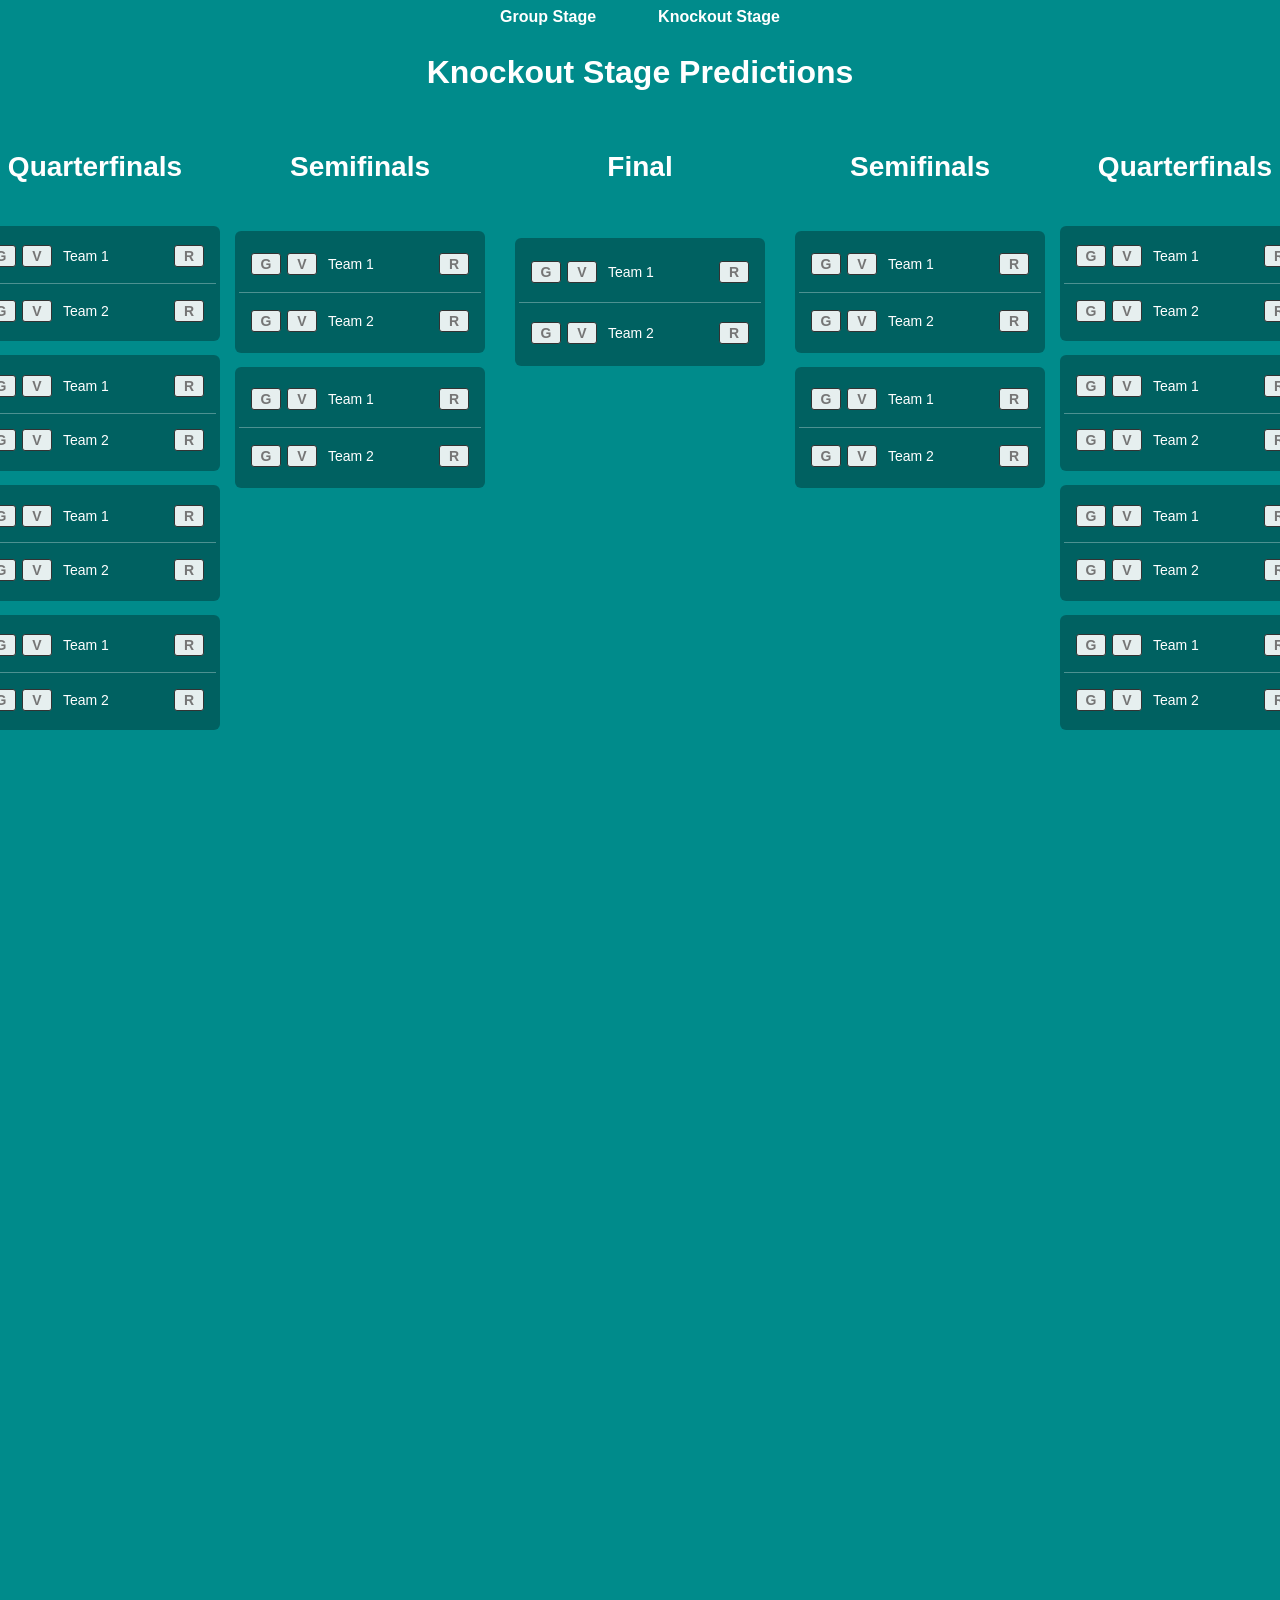
==== KnockoutStage.html @ 5d426e63 "Add files via upload" ====
<!DOCTYPE html>
<html lang="en">
<head>
  <meta name="viewport" content="width=device-width, initial-scale=1.0">
  <meta charset="UTF-8">
  <title>2026 World Cup Knockout Stage</title>
</head>
<body>
    <style>
        * {
            margin: 0;
            padding: 0;
            box-sizing: border-box;
        }
        body {
            font-family: Arial, sans-serif;
            background-color: darkcyan;
            color: white;
        }
        .nav-menu {
            display: flex;
            gap: 30px;
            justify-content: center;
            margin-bottom: 20px;
        }
        .nav-link {
            color: white;
            text-decoration: none;
            font-weight: bold;
            padding: 8px 16px;
            border-radius: 5px;
            transition: background-color 0.3s ease;
        }
        .nav-link:hover {
            background-color: rgba(255, 255, 255, 0.2);
        }
        h1 {
            text-align: center;
            font-size: 32px;
        }
        .bracket-container {
          display: flex;
          justify-content: center;
          padding: 20px;
          gap: 15px;
              
          /* ADD THESE LINES */
          overflow-x: auto;            /* Enables horizontal scroll */
          -webkit-overflow-scrolling: touch; /* Smooth momentum scrolling for iOS */
          width: 100%;                 /* Ensures it doesn't exceed screen width */
        }
        .bracket-section {
            display: flex;
            gap: 15px;
            align-items: flex-start;
        }
        .bracket-column {
            display: grid;
            grid-template-rows: repeat(33, auto);
            gap: 4px; /* Added a little more space between matches */
            min-height: 1600px;
            min-width: 250px; /* Increased from 200px to give text room */
        }
        .column-label {
            grid-row: 1;
            text-align: center;
            font-weight: bold;
            font-size: 28px;
            color: white;
            padding: 40px 0;
            height: 20px;
        }
        .match {
            border: none;
            background: rgba(0, 0, 0, 0.3);
            border-radius: 6px;
            margin-bottom: 10px;
            padding: 4px; /* Added padding inside the match box */
            display: flex;
            flex-direction: column;
        }
        .team-entry {
            padding: 8px 12px;
            border-bottom: 1px solid rgba(255, 255, 255, 0.3);
            display: flex;
            align-items: center;
            gap: 6px;
            flex: 1;
            min-height: 24px;
        }
        .team-entry:last-child {
            border-bottom: none;
        }
        .team-entry input {
            width: 30px; /* Slightly smaller inputs */
            padding: 2px;
            text-align: center;
            background: rgba(255, 255, 255, 0.9);
            border: 1px solid #333;
            border-radius: 3px;
            color: #333;
            font-weight: bold;
            font-size: 14px; /* Slightly smaller text so it fits */
        }
        /* Remove spinner arrows from number inputs */
        input[type="number"]::-webkit-outer-spin-button,
        input[type="number"]::-webkit-inner-spin-button {
            -webkit-appearance: none;
            margin: 0;
        }
        input[type="number"] {
            -moz-appearance: textfield;
        }
        .team-name {
            flex-grow: 1;
            white-space: nowrap;
            overflow: hidden;
            text-overflow: ellipsis;
            font-size: 14px; /* Adjusted to fit better */
            padding: 0 5px;
        }
        .divider-center {
            width: 2px;
            background: rgba(255, 255, 255, 0.2);
            min-height: 1600px;
        }
       @media (max-width: 768px) {
          .bracket-container {
              justify-content: flex-start; /* Forces the swipe to start from the left */
              padding: 10px;
          }
          
          /* Optional: Slightly reduce the side padding of the bracket 
            if it feels too cramped on mobile */
          .bracket-column {
              min-width: 180px; /* Slightly tighter on mobile to show more columns at once */
          }
        }
    </style>
  <header class="page-header">
    <nav class="nav-menu">
      <a href="index.html" class="nav-link">Group Stage</a>
      <a href="KnockoutStage.html" class="nav-link">Knockout Stage</a>
    </nav>
  </header>
    <h1>Knockout Stage Predictions</h1>
    <div class="bracket-container" id="bracket"></div>

<script>
    function createMatch() {
        const div = document.createElement('div');
        div.className = 'match';
        div.innerHTML = `
            <div class="team-entry">
                <input type="number" placeholder="G" min="0" max="99">
                <input type="number" placeholder="V" min="0" max="99">
                <span class="team-name" contenteditable="true">Team 1</span>
                <input type="number" placeholder="R" min="0" max="99">
            </div>
            <div class="team-entry">
                <input type="number" placeholder="G" min="0" max="99">
                <input type="number" placeholder="V" min="0" max="99">
                <span class="team-name" contenteditable="true">Team 2</span>
                <input type="number" placeholder="R" min="0" max="99">
            </div>
        `;
        return div;
    }

    function createBracketColumn(roundName, matchCount, startRow, rowSpan) {
        const column = document.createElement('div');
        column.className = 'bracket-column';
        const label = document.createElement('div');
        label.className = 'column-label';
        label.textContent = roundName;
        column.appendChild(label);

        for (let i = 0; i < matchCount; i++) {
            const match = createMatch();
            match.style.gridRow = `${startRow + i * rowSpan} / span ${rowSpan}`;
            column.appendChild(match);
        }
        return column;
    }
    const bracket = document.getElementById('bracket');

    // LEFT SIDE
    const leftSection = document.createElement('div');
    leftSection.className = 'bracket-section';
    leftSection.appendChild(createBracketColumn('Round of 32', 16, 2, 2));
    leftSection.appendChild(createBracketColumn('Round of 16', 8, 3, 4));
    leftSection.appendChild(createBracketColumn('Quarterfinals', 4, 5, 8));
    leftSection.appendChild(createBracketColumn('Semifinals', 2, 9, 16));
    bracket.appendChild(leftSection);

    // CENTER DIVIDER
    const divider = document.createElement('div');
    divider.className = 'divider-center';
    bracket.appendChild(divider);

    // FINAL - CENTERED
    const finalColumn = createBracketColumn('Final', 1, 16, 2);
    bracket.appendChild(finalColumn);

    // CENTER DIVIDER
    const divider2 = document.createElement('div');
    divider2.className = 'divider-center';
    bracket.appendChild(divider2);

    // RIGHT SIDE
    const rightSection = document.createElement('div');
    rightSection.className = 'bracket-section';
    rightSection.appendChild(createBracketColumn('Semifinals', 2, 9, 16));
    rightSection.appendChild(createBracketColumn('Quarterfinals', 4, 5, 8));
    rightSection.appendChild(createBracketColumn('Round of 16', 8, 3, 4));
    rightSection.appendChild(createBracketColumn('Round of 32', 16, 2, 2));
    bracket.appendChild(rightSection);

    function handleMobileLayout() {
        const matches = document.querySelectorAll('.match');
        if (window.innerWidth <= 768) {
            matches.forEach(m => m.style.gridRow = 'unset');
        } else {
            // Re-apply if necessary or just let the desktop CSS handle it
        }
    }

    // Run on load and whenever the screen is resized
    window.addEventListener('resize', handleMobileLayout);
    handleMobileLayout(); // Initial check
</script>
</body>
</html>
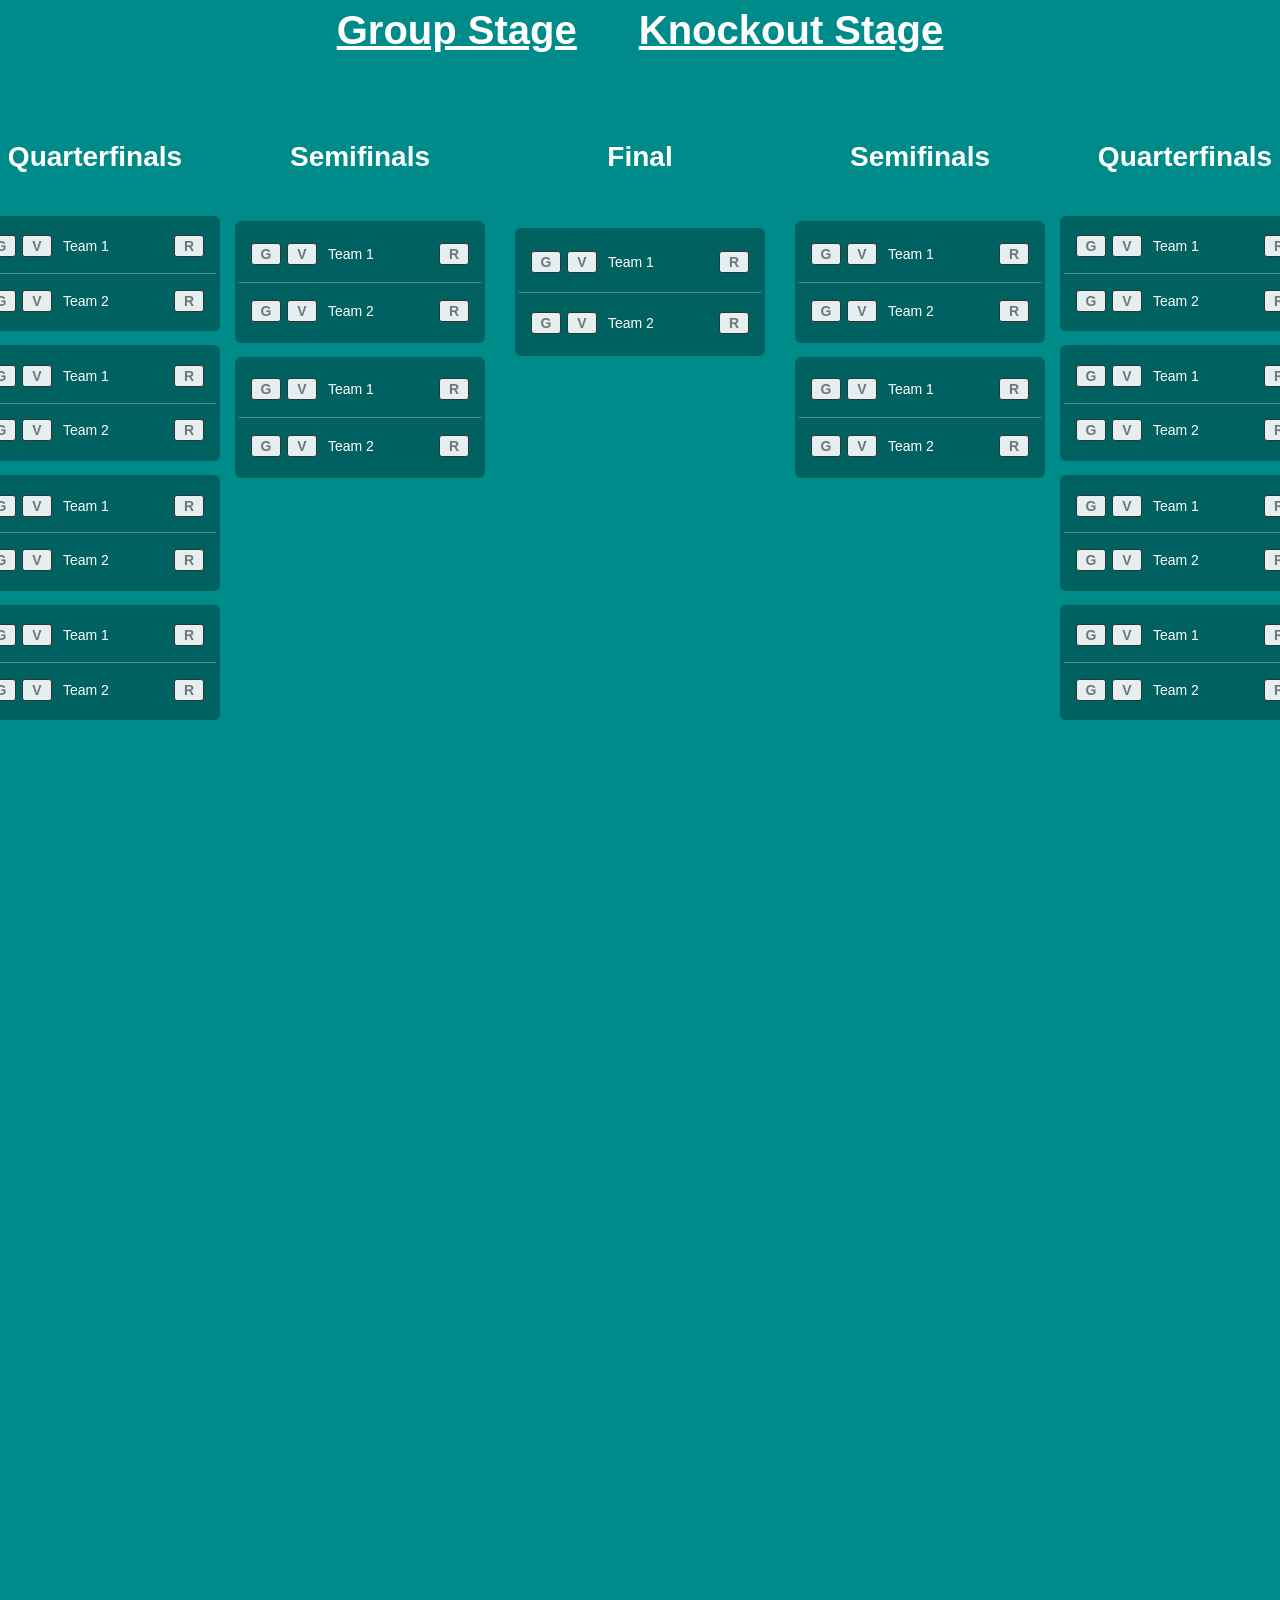
==== commit 5f2b8909: "Polish" ====
--- a/KnockoutStage.html
+++ b/KnockoutStage.html
@@ -25,8 +25,9 @@
         }
         .nav-link {
             color: white;
-            text-decoration: none;
+            text-decoration: underline;
             font-weight: bold;
+            font-size: 40px;
             padding: 8px 16px;
             border-radius: 5px;
             transition: background-color 0.3s ease;
@@ -129,7 +130,6 @@
               justify-content: flex-start; /* Forces the swipe to start from the left */
               padding: 10px;
           }
-          
           /* Optional: Slightly reduce the side padding of the bracket 
             if it feels too cramped on mobile */
           .bracket-column {
@@ -143,7 +143,6 @@
       <a href="KnockoutStage.html" class="nav-link">Knockout Stage</a>
     </nav>
   </header>
-    <h1>Knockout Stage Predictions</h1>
     <div class="bracket-container" id="bracket"></div>
 
 <script>
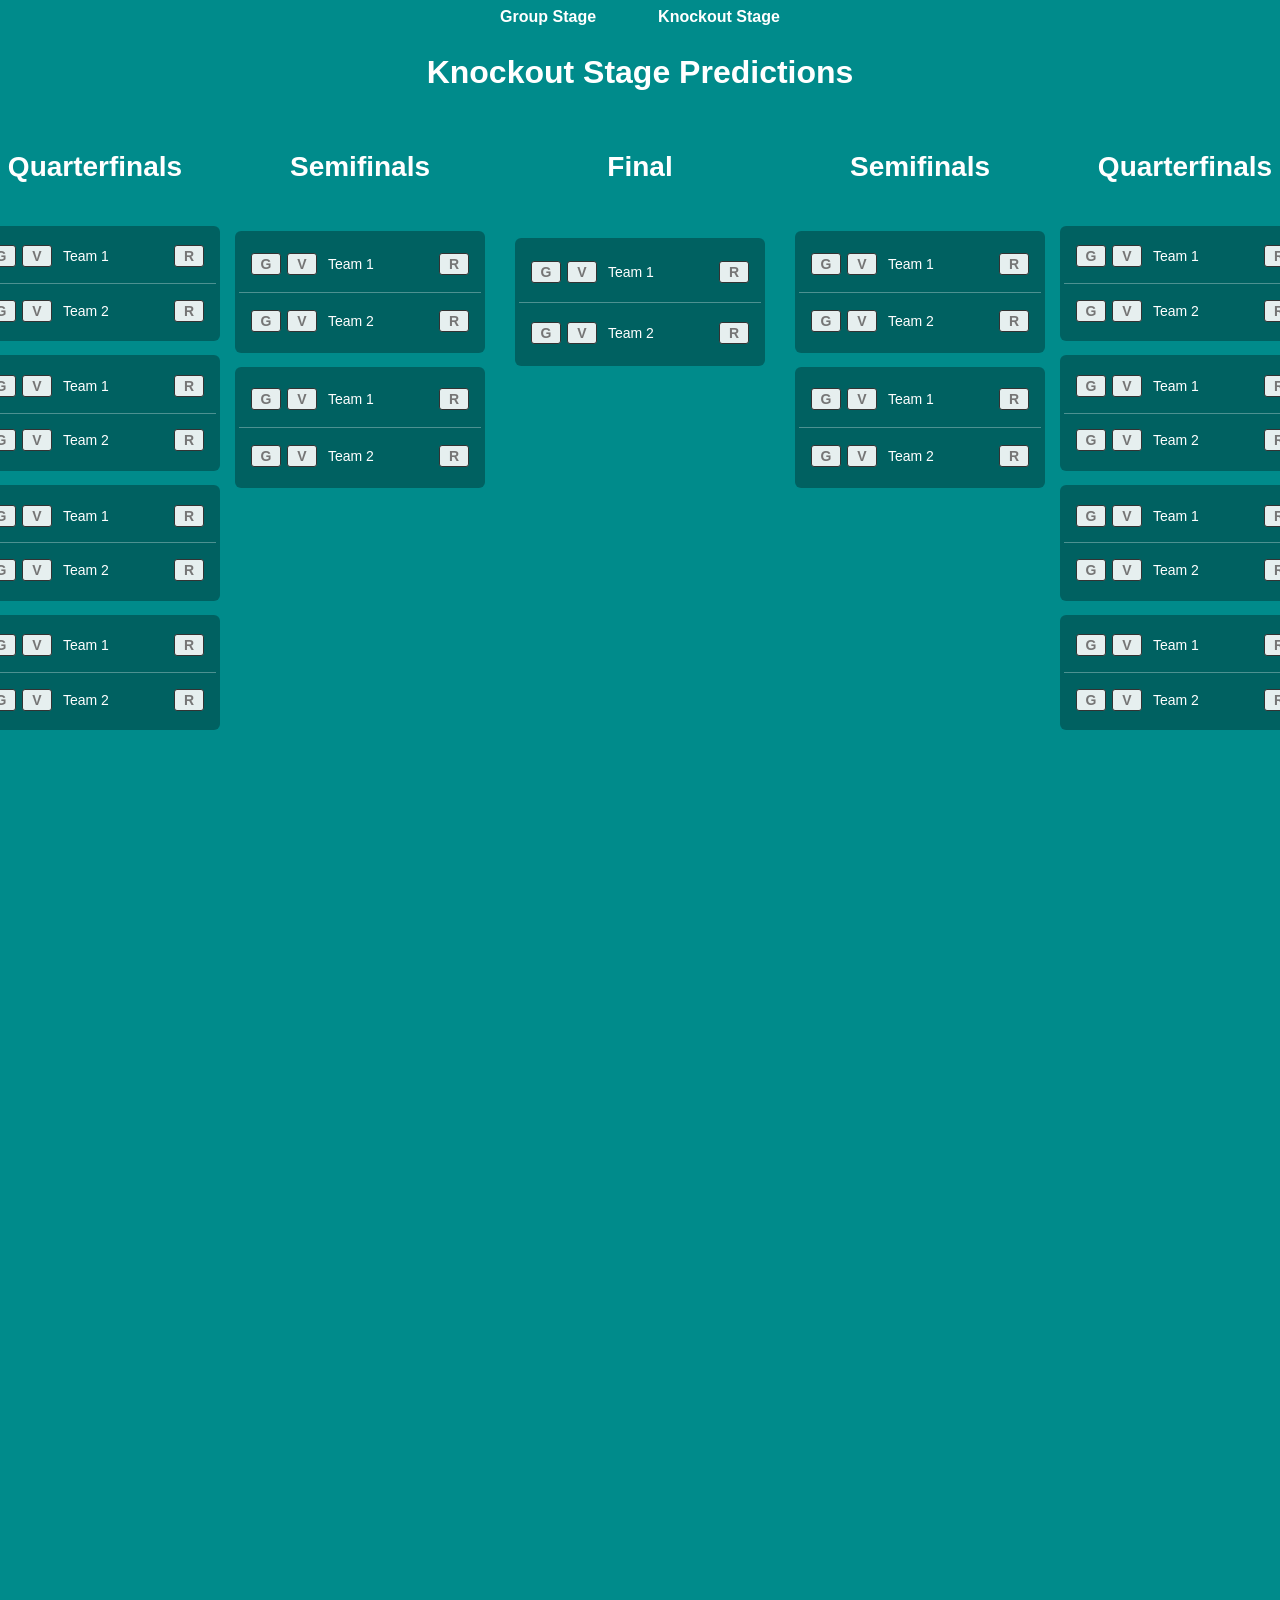
==== commit 03d8396b: "Add files via upload" ====
--- a/KnockoutStage.html
+++ b/KnockoutStage.html
@@ -25,9 +25,8 @@
         }
         .nav-link {
             color: white;
-            text-decoration: underline;
+            text-decoration: none;
             font-weight: bold;
-            font-size: 40px;
             padding: 8px 16px;
             border-radius: 5px;
             transition: background-color 0.3s ease;
@@ -130,6 +129,7 @@
               justify-content: flex-start; /* Forces the swipe to start from the left */
               padding: 10px;
           }
+          
           /* Optional: Slightly reduce the side padding of the bracket 
             if it feels too cramped on mobile */
           .bracket-column {
@@ -143,6 +143,7 @@
       <a href="KnockoutStage.html" class="nav-link">Knockout Stage</a>
     </nav>
   </header>
+    <h1>Knockout Stage Predictions</h1>
     <div class="bracket-container" id="bracket"></div>
 
 <script>
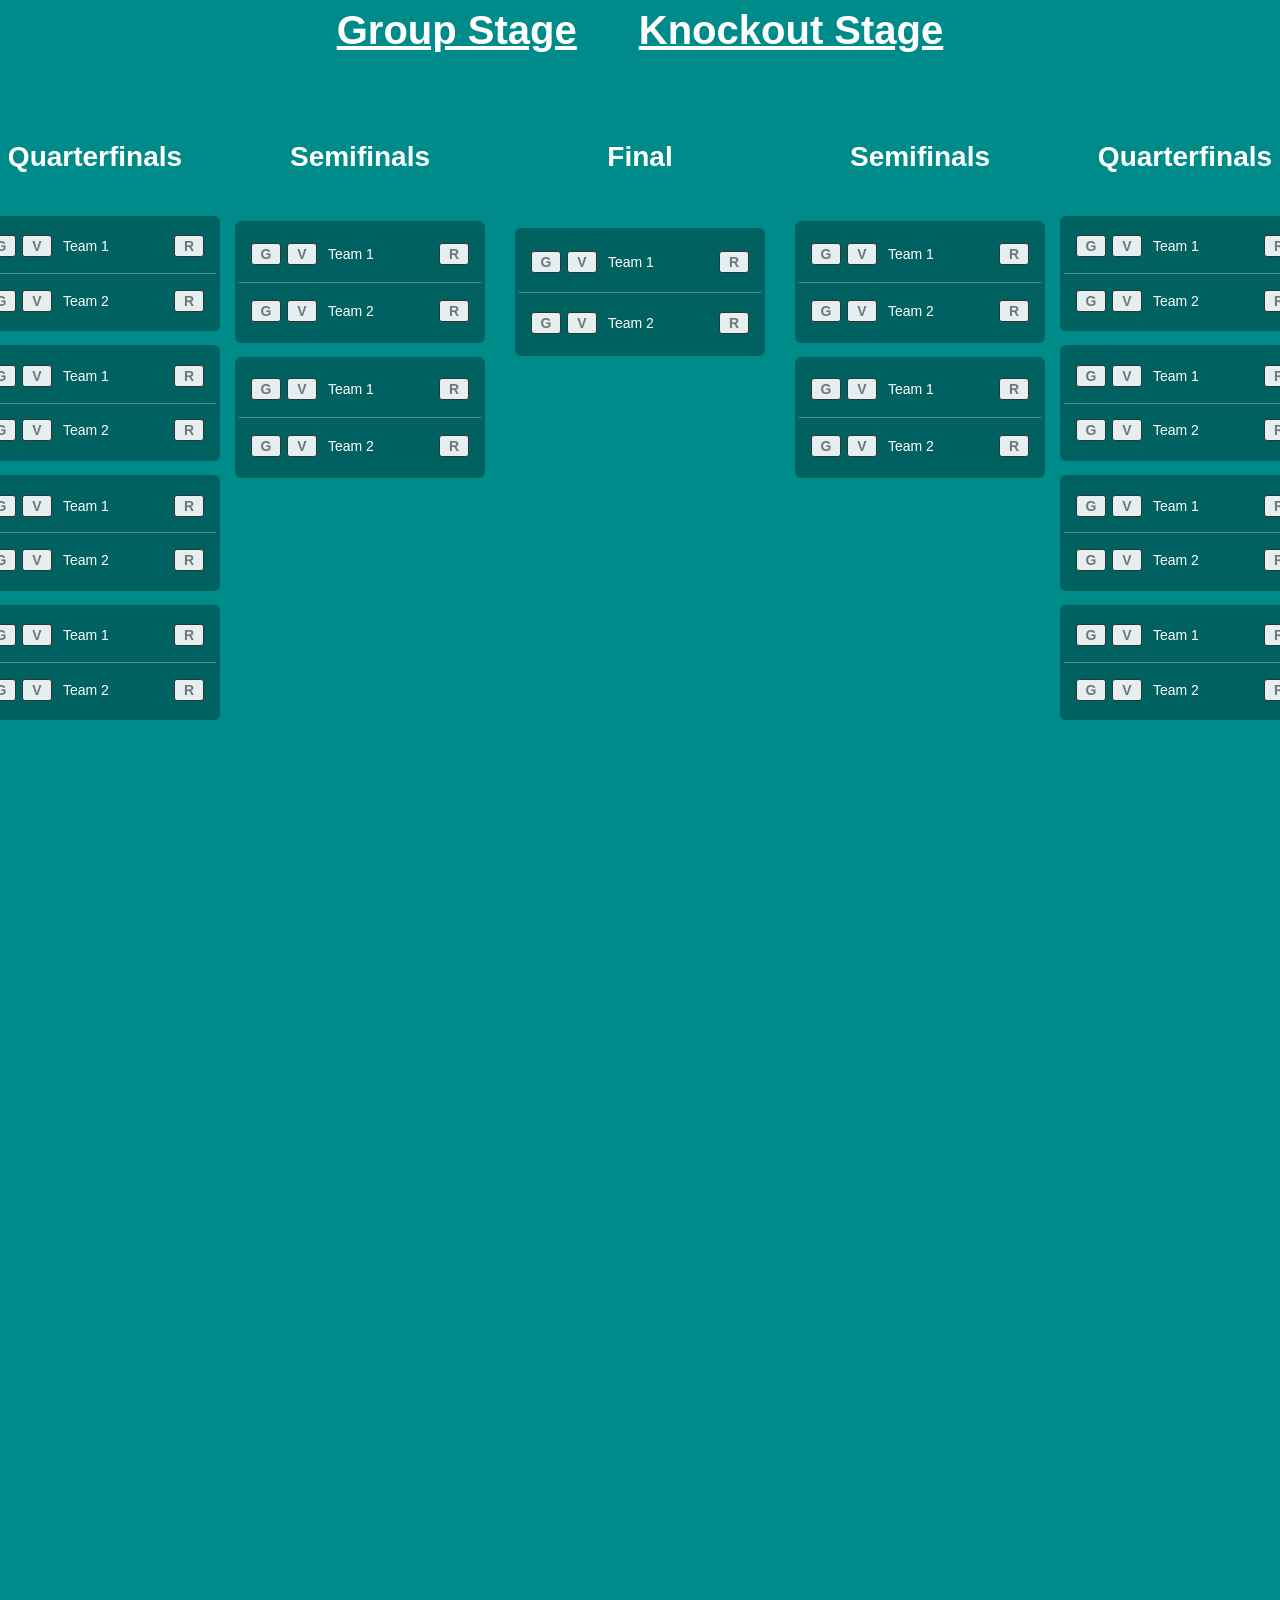
==== commit 3f42d0b1: "Add files via upload" ====
--- a/KnockoutStage.html
+++ b/KnockoutStage.html
@@ -25,8 +25,9 @@
         }
         .nav-link {
             color: white;
-            text-decoration: none;
+            text-decoration: underline;
             font-weight: bold;
+            font-size: 40px;
             padding: 8px 16px;
             border-radius: 5px;
             transition: background-color 0.3s ease;
@@ -129,7 +130,6 @@
               justify-content: flex-start; /* Forces the swipe to start from the left */
               padding: 10px;
           }
-          
           /* Optional: Slightly reduce the side padding of the bracket 
             if it feels too cramped on mobile */
           .bracket-column {
@@ -143,7 +143,6 @@
       <a href="KnockoutStage.html" class="nav-link">Knockout Stage</a>
     </nav>
   </header>
-    <h1>Knockout Stage Predictions</h1>
     <div class="bracket-container" id="bracket"></div>
 
 <script>
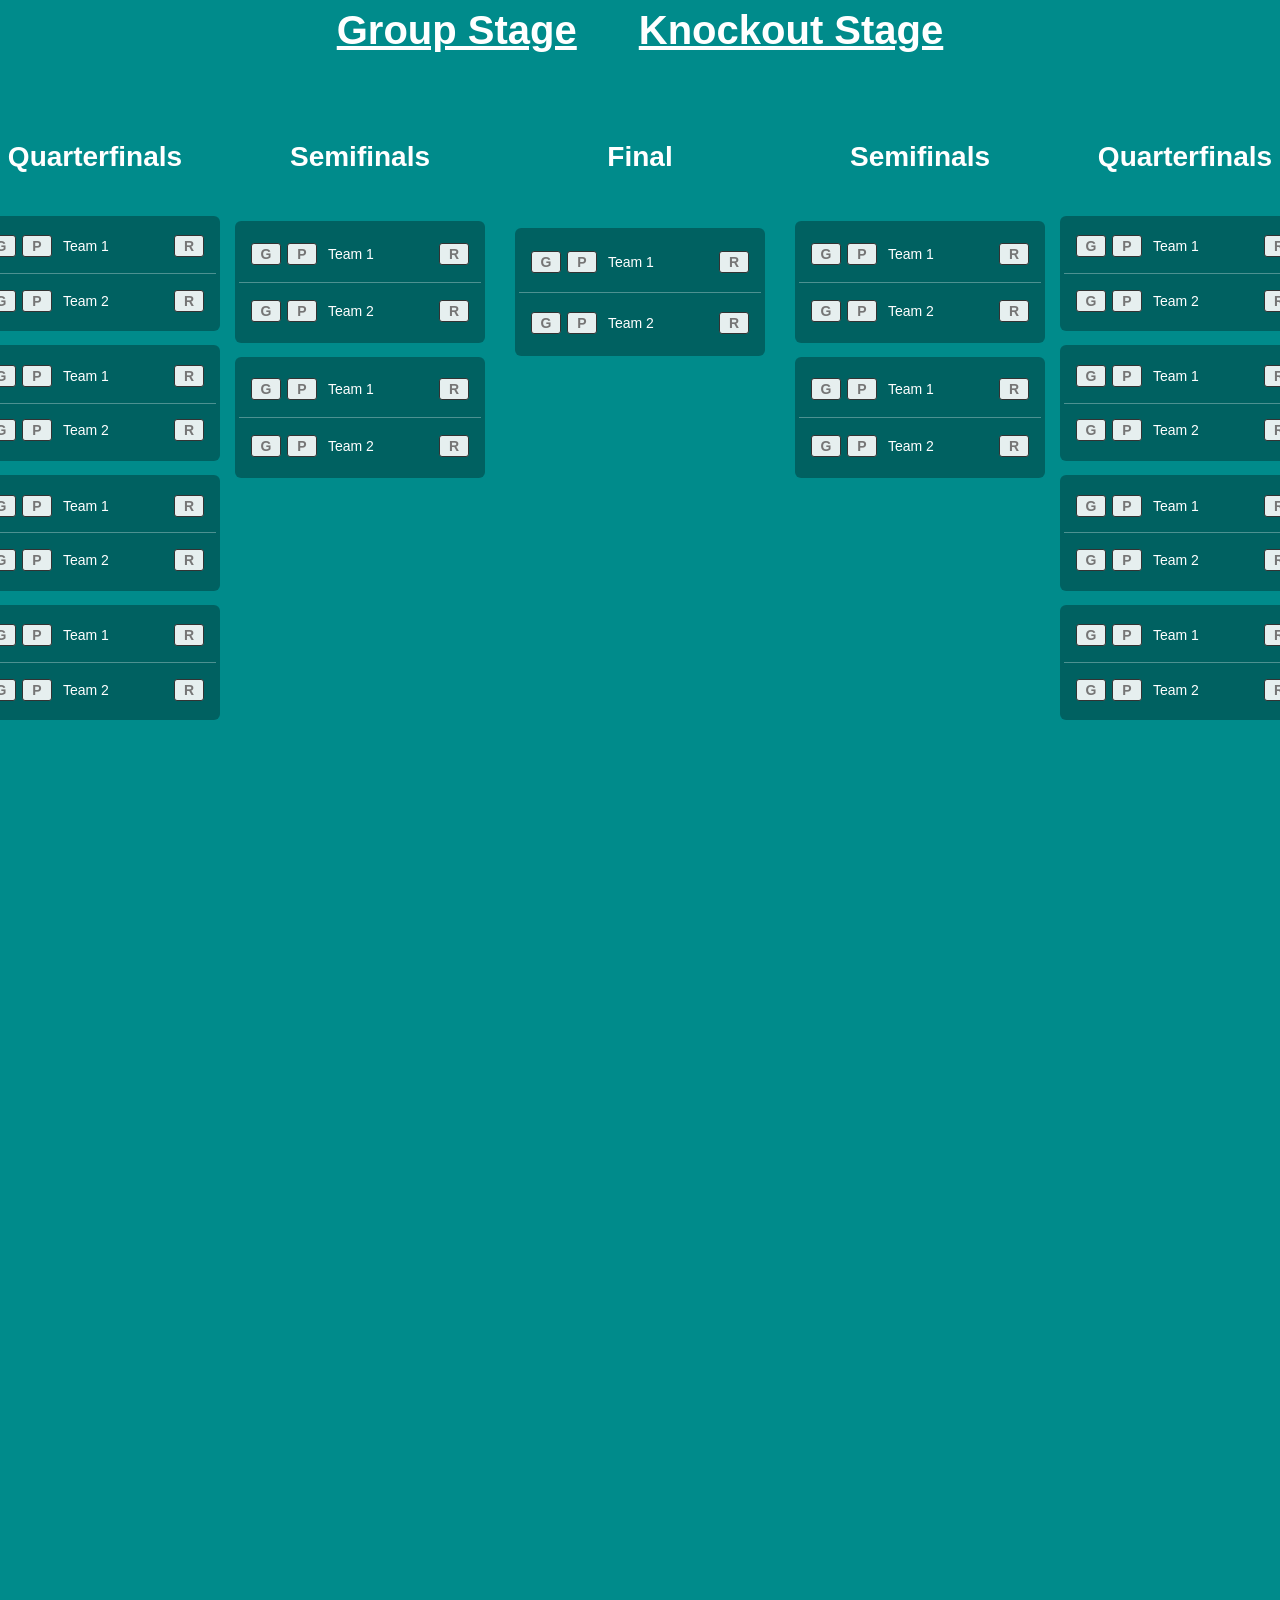
==== commit a5f43e5c: "matchup addition" ====
--- a/KnockoutStage.html
+++ b/KnockoutStage.html
@@ -146,36 +146,42 @@
     <div class="bracket-container" id="bracket"></div>
 
 <script>
-    function createMatch() {
+    // Add an index parameter
+    function createMatch(matchIndex) {
         const div = document.createElement('div');
         div.className = 'match';
         div.innerHTML = `
             <div class="team-entry">
-                <input type="number" placeholder="G" min="0" max="99">
-                <input type="number" placeholder="V" min="0" max="99">
-                <span class="team-name" contenteditable="true">Team 1</span>
-                <input type="number" placeholder="R" min="0" max="99">
+                <input type="number" id="m${matchIndex}_t1_g" placeholder="G">
+                <input type="number" id="m${matchIndex}_t1_v" placeholder="P">
+                <span class="team-name" id="m${matchIndex}_t1_name" contenteditable="true">Team 1</span>
+                <input type="number" id="m${matchIndex}_t1_r" placeholder="R">
             </div>
             <div class="team-entry">
-                <input type="number" placeholder="G" min="0" max="99">
-                <input type="number" placeholder="V" min="0" max="99">
-                <span class="team-name" contenteditable="true">Team 2</span>
-                <input type="number" placeholder="R" min="0" max="99">
+                <input type="number" id="m${matchIndex}_t2_g" placeholder="G">
+                <input type="number" id="m${matchIndex}_t2_v" placeholder="P">
+                <span class="team-name" id="m${matchIndex}_t2_name" contenteditable="true">Team 2</span>
+                <input type="number" id="m${matchIndex}_t2_r" placeholder="R">
             </div>
         `;
         return div;
     }
 
+        // Keep a global counter
+    let matchCounter = 0; 
+
     function createBracketColumn(roundName, matchCount, startRow, rowSpan) {
         const column = document.createElement('div');
         column.className = 'bracket-column';
+
         const label = document.createElement('div');
         label.className = 'column-label';
         label.textContent = roundName;
         column.appendChild(label);
 
         for (let i = 0; i < matchCount; i++) {
-            const match = createMatch();
+            // Pass the counter and increment it
+            const match = createMatch(matchCounter++); 
             match.style.gridRow = `${startRow + i * rowSpan} / span ${rowSpan}`;
             column.appendChild(match);
         }
@@ -227,6 +233,29 @@
     // Run on load and whenever the screen is resized
     window.addEventListener('resize', handleMobileLayout);
     handleMobileLayout(); // Initial check
+
+    // Add this to the bottom of your script
+    const inputs = document.querySelectorAll('input, span[contenteditable="true"]');
+
+    // Function to initialize storage
+    function initStorage() {
+        // 1. Load: Restore data when the page loads
+        document.querySelectorAll('input, .team-name').forEach(el => {
+            const savedValue = localStorage.getItem(el.id);
+            if (savedValue !== null) {
+                if (el.tagName === 'INPUT') el.value = savedValue;
+                else el.textContent = savedValue;
+            }
+
+            // 2. Save: Save data when the user types
+            el.addEventListener('input', (e) => {
+                const val = e.target.tagName === 'INPUT' ? e.target.value : e.target.textContent;
+                localStorage.setItem(e.target.id, val);
+            });
+        });
+    }
+    // Run this AFTER you have finished building the bracket
+    initStorage();
 </script>
 </body>
 </html>
